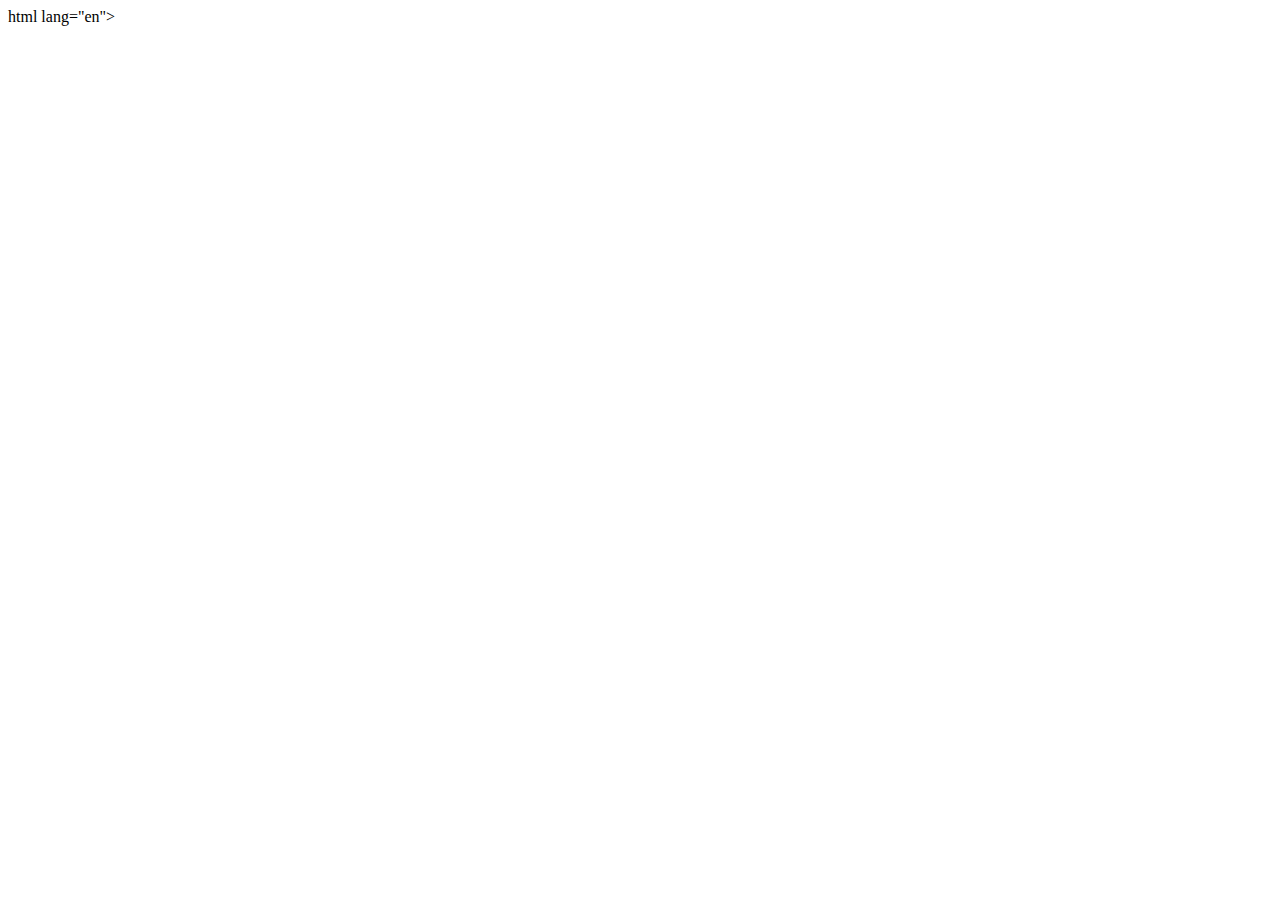
==== templates/index.html @ 866e4f22 "update" ====
html lang="en">
<head>
  <meta charset="utf-8">

  <title> TITLE </title>

  <link rel="stylesheet" href="css/styles.css?v=1.0">

</head>

<body>
  <script src="js/scripts.js"></script>
</body>
</html>
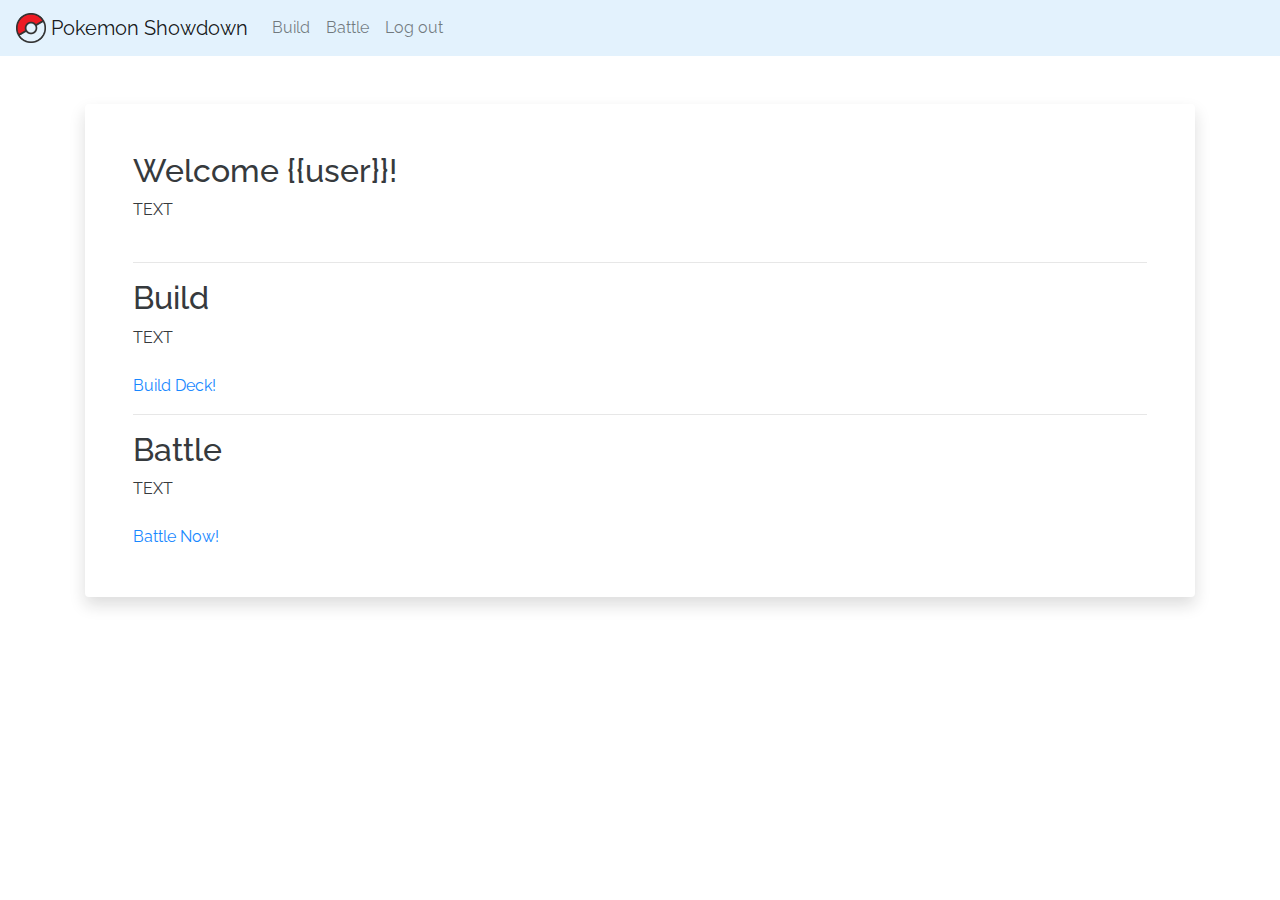
==== commit d6c15e86: "added stuff to html" ====
--- a/templates/index.html
+++ b/templates/index.html
@@ -1,14 +1,63 @@
-html lang="en">
+<!DOCTYPE html>
+<html lang="en">
+
 <head>
-  <meta charset="utf-8">
+    <meta charset="utf-8">
+    <meta name="viewport" content="width=device-width, initial-scale=1, shrink-to-fit=no">
 
-  <title> TITLE </title>
+    <link rel="stylesheet" href="https://stackpath.bootstrapcdn.com/bootstrap/4.3.1/css/bootstrap.min.css" integrity="sha384-ggOyR0iXCbMQv3Xipma34MD+dH/1fQ784/j6cY/iJTQUOhcWr7x9JvoRxT2MZw1T" crossorigin="anonymous">
+    <link rel="stylesheet" href="https://fonts.googleapis.com/css?family=Raleway&display=swap">
+    <link rel="stylesheet" href="style.css">
 
-  <link rel="stylesheet" href="css/styles.css?v=1.0">
+    <link rel="apple-touch-icon" sizes="180x180" href="../static/apple-touch-icon.png">
+    <link rel="icon" type="image/png" sizes="32x32" href="../static/favicon-32x32.png">
+    <link rel="icon" type="image/png" sizes="16x16" href="../static/favicon-16x16.png">
+    <link rel="manifest" href="../static/site.webmanifest">
 
+    <title> Welcome! </title>
 </head>
 
+<nav class="navbar sticky-top navbar-light navbar-expand-sm" style="background-color: #e3f2fd;">
+    <a class="navbar-brand" href="#">
+        <img src="../static/pokeball.png" width="30" height="30" class="d-inline-block align-top">
+        Pokemon Showdown
+    </a>
+
+    <ul class="navbar-nav">
+        <li class="nav-item">
+            <a class="nav-link" href=""> Build </a>
+        </li>
+        <li class="nav-item">
+            <a class="nav-link" href=""> Battle </a>
+        </li>
+        <li class="nav-item">
+            <a class="nav-link" href=""> Log out </a>
+        </li>
+    </ul>
+</nav>
+
 <body>
-  <script src="js/scripts.js"></script>
+    <div class="container">
+        <div class="card border-0 shadow my-5" style = "opacity: .9;">
+          <div class="card-body p-5">
+            <h2> Welcome {{user}}! </h2>
+            TEXT 
+            <br> <br>
+
+            <hr>
+    
+            <h2> Build </h2>
+            TEXT 
+            <br> <br>
+            <a href="" class ="link"> Build Deck! </a>
+    
+            <hr>
+    
+            <h2> Battle </h2>
+            TEXT 
+            <br> <br>
+            <a href="" style = "text-decoration: none;"> Battle Now! </a>
+          </div>
 </body>
+
 </html>
--- a/templates/style.css
+++ b/templates/style.css
@@ -0,0 +1,16 @@
+html *
+{
+   font-family: "Raleway", sans-serif;
+}
+
+body {
+    background: url("../static/karp.jpg") no-repeat center center fixed;
+    -webkit-background-size: cover;
+    -moz-background-size: cover;
+    background-size: cover;
+    -o-background-size: cover;
+}
+
+.link {
+    text-decoration: none;
+}
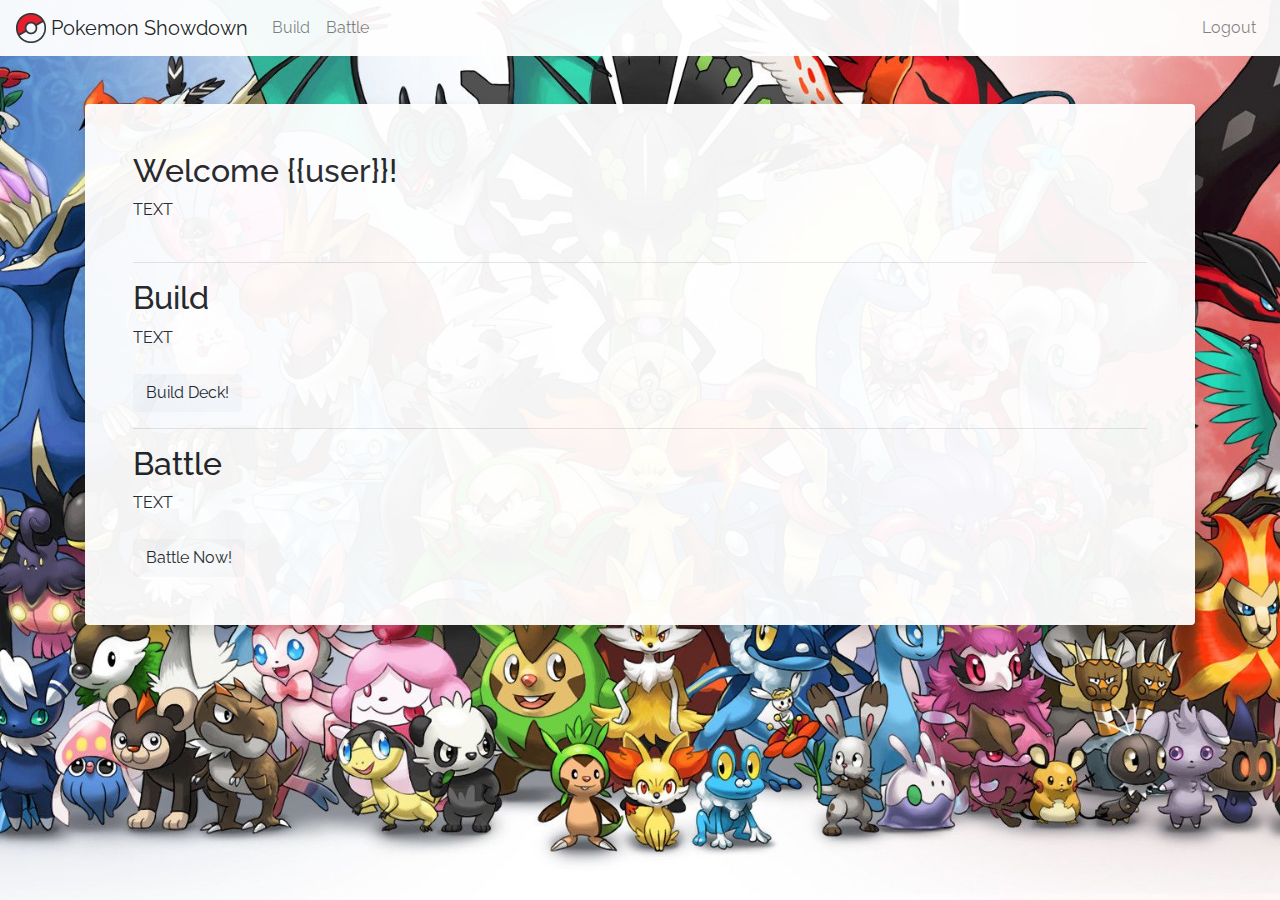
==== commit 7a0ab4d2: "some more stuff" ====
--- a/templates/index.html
+++ b/templates/index.html
@@ -12,33 +12,35 @@
     <link rel="apple-touch-icon" sizes="180x180" href="../static/apple-touch-icon.png">
     <link rel="icon" type="image/png" sizes="32x32" href="../static/favicon-32x32.png">
     <link rel="icon" type="image/png" sizes="16x16" href="../static/favicon-16x16.png">
-    <link rel="manifest" href="../static/site.webmanifest">
 
     <title> Welcome! </title>
 </head>
 
-<nav class="navbar sticky-top navbar-light navbar-expand-sm" style="background-color: #e3f2fd;">
+<nav class="navbar sticky-top navbar-light navbar-expand-sm" style="background-color: white; opacity: .95;">
     <a class="navbar-brand" href="#">
         <img src="../static/pokeball.png" width="30" height="30" class="d-inline-block align-top">
         Pokemon Showdown
     </a>
 
-    <ul class="navbar-nav">
+    <ul class="nav navbar-nav mr-auto">
         <li class="nav-item">
             <a class="nav-link" href=""> Build </a>
         </li>
         <li class="nav-item">
             <a class="nav-link" href=""> Battle </a>
         </li>
+    </ul>
+
+    <ul class="nav navbar-nav ml-auto">
         <li class="nav-item">
-            <a class="nav-link" href=""> Log out </a>
+            <a class="nav-link" href=""> Logout </a>
         </li>
     </ul>
 </nav>
 
 <body>
     <div class="container">
-        <div class="card border-0 shadow my-5" style = "opacity: .9;">
+        <div class="card border-0 shadow my-5" style = "opacity: .95;">
           <div class="card-body p-5">
             <h2> Welcome {{user}}! </h2>
             TEXT 
@@ -49,14 +51,14 @@
             <h2> Build </h2>
             TEXT 
             <br> <br>
-            <a href="" class ="link"> Build Deck! </a>
+            <a href="" class = "btn btn-light"> Build Deck! </a>
     
             <hr>
     
             <h2> Battle </h2>
             TEXT 
             <br> <br>
-            <a href="" style = "text-decoration: none;"> Battle Now! </a>
+            <a href="" class = "btn btn-light"> Battle Now! </a>
           </div>
 </body>
 
--- a/templates/style.css
+++ b/templates/style.css
@@ -4,13 +4,10 @@
 }
 
 body {
-    background: url("../static/karp.jpg") no-repeat center center fixed;
+    background: url("../static/welcomeimg.jpg") no-repeat center center fixed;
     -webkit-background-size: cover;
     -moz-background-size: cover;
     background-size: cover;
     -o-background-size: cover;
+    max-width: 100%;
 }
-
-.link {
-    text-decoration: none;
-}
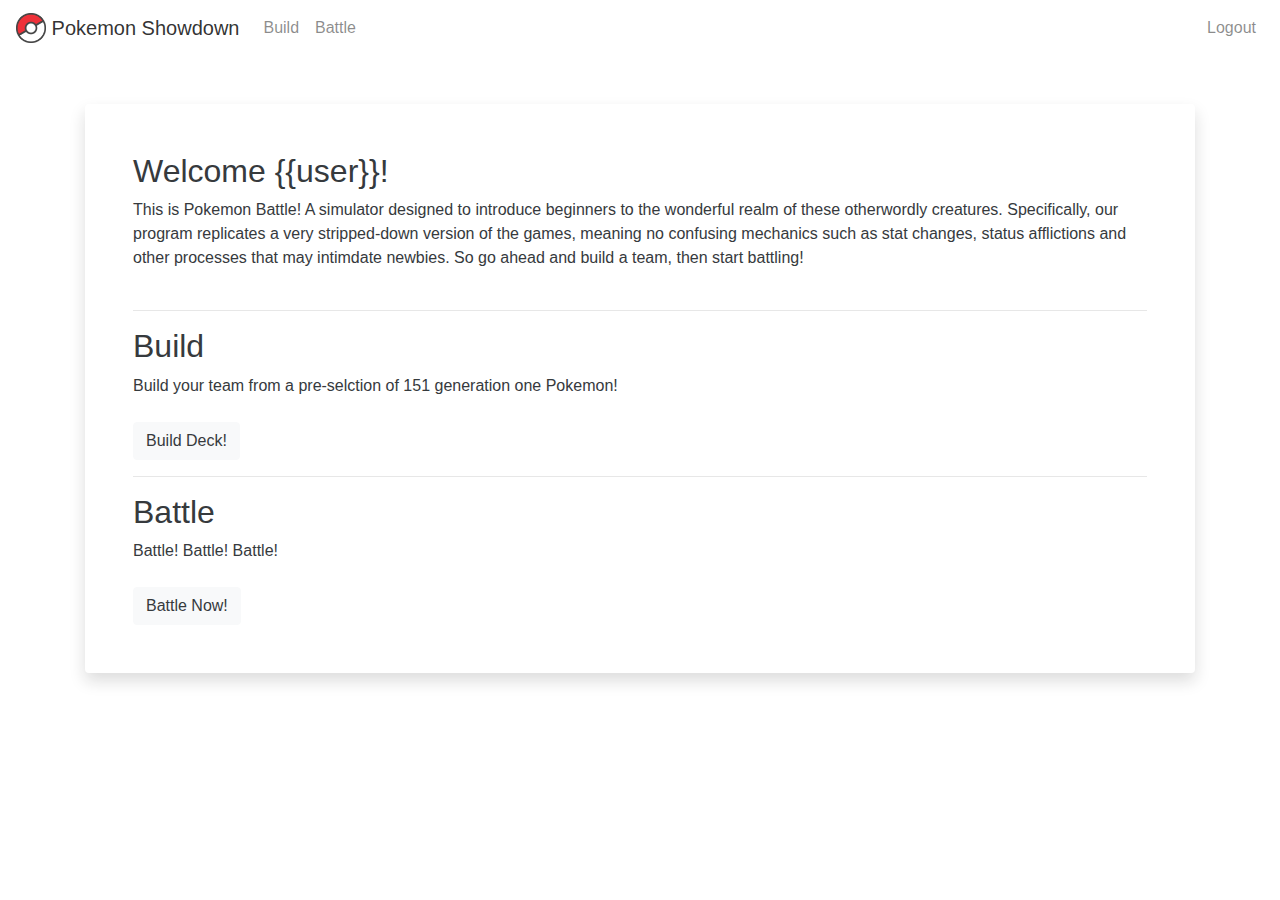
==== commit caaec1a9: "fixed merge errors" ====
--- a/templates/index.html
+++ b/templates/index.html
@@ -5,9 +5,10 @@
     <meta charset="utf-8">
     <meta name="viewport" content="width=device-width, initial-scale=1, shrink-to-fit=no">
 
-    <link rel="stylesheet" href="https://stackpath.bootstrapcdn.com/bootstrap/4.3.1/css/bootstrap.min.css" integrity="sha384-ggOyR0iXCbMQv3Xipma34MD+dH/1fQ784/j6cY/iJTQUOhcWr7x9JvoRxT2MZw1T" crossorigin="anonymous">
+    <link rel="stylesheet" href="https://stackpath.bootstrapcdn.com/bootstrap/4.3.1/css/bootstrap.min.css"
+        integrity="sha384-ggOyR0iXCbMQv3Xipma34MD+dH/1fQ784/j6cY/iJTQUOhcWr7x9JvoRxT2MZw1T" crossorigin="anonymous">
     <link rel="stylesheet" href="https://fonts.googleapis.com/css?family=Raleway&display=swap">
-    <link rel="stylesheet" href="style.css">
+    <link rel="stylesheet" href="../static/style2.css">
 
     <link rel="apple-touch-icon" sizes="180x180" href="../static/apple-touch-icon.png">
     <link rel="icon" type="image/png" sizes="32x32" href="../static/favicon-32x32.png">
@@ -16,50 +17,58 @@
     <title> Welcome! </title>
 </head>
 
-<nav class="navbar sticky-top navbar-light navbar-expand-sm" style="background-color: white; opacity: .95;">
-    <a class="navbar-brand" href="#">
+<nav class="navbar sticky-top navbar-light navbar-expand-sm" style="background-color: white; opacity: .9;">
+    <a class="navbar-brand" href="/welcome">
         <img src="../static/pokeball.png" width="30" height="30" class="d-inline-block align-top">
         Pokemon Showdown
     </a>
 
     <ul class="nav navbar-nav mr-auto">
         <li class="nav-item">
-            <a class="nav-link" href=""> Build </a>
+            <a class="nav-link button" href="/build"> Build </a>
         </li>
         <li class="nav-item">
-            <a class="nav-link" href=""> Battle </a>
+
+            <a class="nav-link" href="/setupBattle"> Battle </a>
         </li>
     </ul>
 
     <ul class="nav navbar-nav ml-auto">
         <li class="nav-item">
-            <a class="nav-link" href=""> Logout </a>
+            <a class="nav-link" href="/logout"> Logout </a>
         </li>
     </ul>
 </nav>
 
-<body>
+<body class="welcome">
     <div class="container">
-        <div class="card border-0 shadow my-5" style = "opacity: .95;">
-          <div class="card-body p-5">
-            <h2> Welcome {{user}}! </h2>
-            TEXT 
-            <br> <br>
+        <div class="card border-0 shadow my-5" style="opacity: .9;">
+            <div class="card-body p-5">
+                <h2> Welcome {{user}}! </h2>
+                This is Pokemon Battle! A simulator designed to introduce beginners
+                to the wonderful realm of these otherwordly creatures. Specifically,
+                our program replicates a very stripped-down version of the games, meaning
+                no confusing mechanics such as stat changes, status afflictions and other
+                processes that may intimdate newbies. So go ahead and build a team, then
+                start battling!
+                <br> <br>
 
-            <hr>
-    
-            <h2> Build </h2>
-            TEXT 
-            <br> <br>
-            <a href="" class = "btn btn-light"> Build Deck! </a>
-    
-            <hr>
-    
-            <h2> Battle </h2>
-            TEXT 
-            <br> <br>
-            <a href="" class = "btn btn-light"> Battle Now! </a>
-          </div>
+                <hr>
+
+                <h2> Build </h2>
+                Build your team from a pre-selction of 151 generation one Pokemon!
+                <br> <br>
+                <a href="/build" class="btn btn-light"> Build Deck! </a>
+
+                <hr>
+
+                <h2> Battle </h2>
+                Battle! Battle! Battle!
+                <br> <br>
+                <a href="/battle" class="btn btn-light"> Battle Now! </a>
+            </div>
+        </div>
+    </div>
 </body>
 
 </html>
